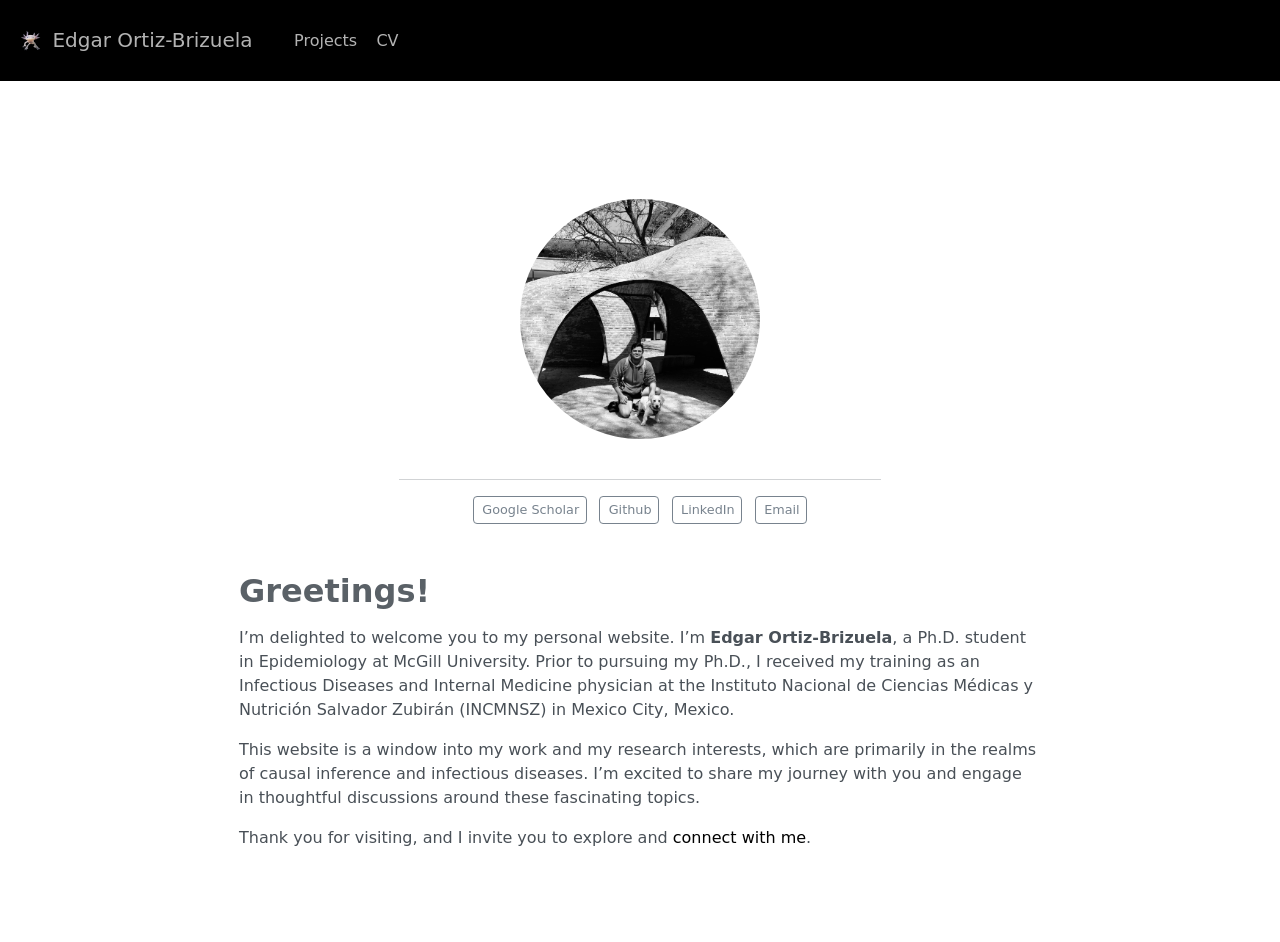
==== docs/index.html @ cc172cfc "Add files via upload" ====
<!DOCTYPE html>
<html xmlns="http://www.w3.org/1999/xhtml" lang="en" xml:lang="en"><head>

<meta charset="utf-8">
<meta name="generator" content="quarto-1.3.433">

<meta name="viewport" content="width=device-width, initial-scale=1.0, user-scalable=yes">


<title>Edgar Ortiz-Brizuela</title>
<style>
code{white-space: pre-wrap;}
span.smallcaps{font-variant: small-caps;}
div.columns{display: flex; gap: min(4vw, 1.5em);}
div.column{flex: auto; overflow-x: auto;}
div.hanging-indent{margin-left: 1.5em; text-indent: -1.5em;}
ul.task-list{list-style: none;}
ul.task-list li input[type="checkbox"] {
  width: 0.8em;
  margin: 0 0.8em 0.2em -1em; /* quarto-specific, see https://github.com/quarto-dev/quarto-cli/issues/4556 */ 
  vertical-align: middle;
}
</style>


<script src="site_libs/quarto-nav/quarto-nav.js"></script>
<script src="site_libs/clipboard/clipboard.min.js"></script>
<script src="site_libs/quarto-search/autocomplete.umd.js"></script>
<script src="site_libs/quarto-search/fuse.min.js"></script>
<script src="site_libs/quarto-search/quarto-search.js"></script>
<meta name="quarto:offset" content="./">
<link href="./img/logo.png" rel="icon" type="image/png">
<script src="site_libs/quarto-html/quarto.js"></script>
<script src="site_libs/quarto-html/popper.min.js"></script>
<script src="site_libs/quarto-html/tippy.umd.min.js"></script>
<link href="site_libs/quarto-html/tippy.css" rel="stylesheet">
<link href="site_libs/quarto-html/quarto-syntax-highlighting.css" rel="stylesheet" id="quarto-text-highlighting-styles">
<script src="site_libs/bootstrap/bootstrap.min.js"></script>
<link href="site_libs/bootstrap/bootstrap-icons.css" rel="stylesheet">
<link href="site_libs/bootstrap/bootstrap.min.css" rel="stylesheet" id="quarto-bootstrap" data-mode="light">
<script id="quarto-search-options" type="application/json">{
  "location": "navbar",
  "copy-button": false,
  "collapse-after": 3,
  "panel-placement": "end",
  "type": "textbox",
  "limit": 20,
  "language": {
    "search-no-results-text": "No results",
    "search-matching-documents-text": "matching documents",
    "search-copy-link-title": "Copy link to search",
    "search-hide-matches-text": "Hide additional matches",
    "search-more-match-text": "more match in this document",
    "search-more-matches-text": "more matches in this document",
    "search-clear-button-title": "Clear",
    "search-detached-cancel-button-title": "Cancel",
    "search-submit-button-title": "Submit",
    "search-label": "Search"
  }
}</script>


</head>

<body class="nav-fixed fullcontent">

<div id="quarto-search-results"></div>
  <header id="quarto-header" class="headroom fixed-top">
    <nav class="navbar navbar-expand-lg navbar-dark ">
      <div class="navbar-container container-fluid">
      <div class="navbar-brand-container">
    <a href="./index.html" class="navbar-brand navbar-brand-logo">
    <img src="./img/logo.png" alt="" class="navbar-logo">
    </a>
    <a class="navbar-brand" href="./index.html">
    <span class="navbar-title">Edgar Ortiz-Brizuela</span>
    </a>
  </div>
            <div id="quarto-search" class="" title="Search"></div>
          <button class="navbar-toggler" type="button" data-bs-toggle="collapse" data-bs-target="#navbarCollapse" aria-controls="navbarCollapse" aria-expanded="false" aria-label="Toggle navigation" onclick="if (window.quartoToggleHeadroom) { window.quartoToggleHeadroom(); }">
  <span class="navbar-toggler-icon"></span>
</button>
          <div class="collapse navbar-collapse" id="navbarCollapse">
            <ul class="navbar-nav navbar-nav-scroll me-auto">
  <li class="nav-item">
    <a class="nav-link" href="./projects/index.html" rel="" target="">
 <span class="menu-text">Projects</span></a>
  </li>  
  <li class="nav-item">
    <a class="nav-link" href="./cv/index.html" rel="" target="">
 <span class="menu-text">CV</span></a>
  </li>  
</ul>
            <ul class="navbar-nav navbar-nav-scroll ms-auto">
  <li class="nav-item compact">
    <a class="nav-link" href="https://scholar.google.com/citations?hl=es&amp;user=rYaloZcAAAAJ" rel="" target=""><i class="bi bi-google" role="img">
</i> 
 <span class="menu-text"></span></a>
  </li>  
  <li class="nav-item compact">
    <a class="nav-link" href="https://twitter.com/OrtizBrizuelaE" rel="" target=""><i class="bi bi-twitter" role="img">
</i> 
 <span class="menu-text"></span></a>
  </li>  
  <li class="nav-item compact">
    <a class="nav-link" href="https://ca.linkedin.com/in/ortiz-brizuela" rel="" target=""><i class="bi bi-linkedin" role="img">
</i> 
 <span class="menu-text"></span></a>
  </li>  
  <li class="nav-item compact">
    <a class="nav-link" href="mailto:edgar.ortiz-brizuela@mail.mcgill.ca" rel="" target=""><i class="bi bi-envelope" role="img" aria-label="email">
</i> 
 <span class="menu-text"></span></a>
  </li>  
</ul>
            <div class="quarto-navbar-tools">
</div>
          </div> <!-- /navcollapse -->
      </div> <!-- /container-fluid -->
    </nav>
</header>
<!-- content -->
<div id="quarto-content" class="quarto-container page-columns page-rows-contents page-layout-article page-navbar">
<!-- sidebar -->
<!-- margin-sidebar -->
    
<!-- main -->
<main class="content" id="quarto-document-content">



<div class="quarto-about-jolla">
  <img src="img/my_image.jpg" class="about-image
  round " style="height: 15em; width: 15em;">
 <div id="about-block">
</div> 
  <hr class="about-sep">
   <div class="about-links">
  <a href="https://scholar.google.com/citations?hl=es&amp;user=rYaloZcAAAAJ" class="about-link" rel="" target="">
    <i class="bi bi-google"></i>
     <span class="about-link-text">Google Scholar</span>
  </a>
  <a href="https://github.com/ortizbrizuela" class="about-link" rel="" target="">
    <i class="bi bi-github"></i>
     <span class="about-link-text">Github</span>
  </a>
  <a href="https://ca.linkedin.com/in/ortiz-brizuela" class="about-link" rel="" target="">
    <i class="bi bi-linkedin"></i>
     <span class="about-link-text">LinkedIn</span>
  </a>
  <a href="mailto:edgar.ortiz-brizuela@mail.mcgill.ca" class="about-link" rel="" target="">
    <i class="bi bi-envelope"></i>
     <span class="about-link-text">Email</span>
  </a>
</div>
</div>

<section id="greetings" class="level1">
<h1>Greetings!</h1>
<p>I’m delighted to welcome you to my personal website. I’m <strong>Edgar Ortiz-Brizuela</strong>, a Ph.D.&nbsp;student in Epidemiology at McGill University. Prior to pursuing my Ph.D., I received my training as an Infectious Diseases and Internal Medicine physician at the Instituto Nacional de Ciencias Médicas y Nutrición Salvador Zubirán (INCMNSZ) in Mexico City, Mexico.</p>
<p>This website is a window into my work and my research interests, which are primarily in the realms of causal inference and infectious diseases. I’m excited to share my journey with you and engage in thoughtful discussions around these fascinating topics.</p>
<p>Thank you for visiting, and I invite you to explore and <a href="mailto:edgar.ortiz-brizuela@mail.mcgill.ca">connect with me</a>.</p>



</section>

</main> <!-- /main -->
<script id="quarto-html-after-body" type="application/javascript">
window.document.addEventListener("DOMContentLoaded", function (event) {
  const toggleBodyColorMode = (bsSheetEl) => {
    const mode = bsSheetEl.getAttribute("data-mode");
    const bodyEl = window.document.querySelector("body");
    if (mode === "dark") {
      bodyEl.classList.add("quarto-dark");
      bodyEl.classList.remove("quarto-light");
    } else {
      bodyEl.classList.add("quarto-light");
      bodyEl.classList.remove("quarto-dark");
    }
  }
  const toggleBodyColorPrimary = () => {
    const bsSheetEl = window.document.querySelector("link#quarto-bootstrap");
    if (bsSheetEl) {
      toggleBodyColorMode(bsSheetEl);
    }
  }
  toggleBodyColorPrimary();  
  const isCodeAnnotation = (el) => {
    for (const clz of el.classList) {
      if (clz.startsWith('code-annotation-')) {                     
        return true;
      }
    }
    return false;
  }
  const clipboard = new window.ClipboardJS('.code-copy-button', {
    text: function(trigger) {
      const codeEl = trigger.previousElementSibling.cloneNode(true);
      for (const childEl of codeEl.children) {
        if (isCodeAnnotation(childEl)) {
          childEl.remove();
        }
      }
      return codeEl.innerText;
    }
  });
  clipboard.on('success', function(e) {
    // button target
    const button = e.trigger;
    // don't keep focus
    button.blur();
    // flash "checked"
    button.classList.add('code-copy-button-checked');
    var currentTitle = button.getAttribute("title");
    button.setAttribute("title", "Copied!");
    let tooltip;
    if (window.bootstrap) {
      button.setAttribute("data-bs-toggle", "tooltip");
      button.setAttribute("data-bs-placement", "left");
      button.setAttribute("data-bs-title", "Copied!");
      tooltip = new bootstrap.Tooltip(button, 
        { trigger: "manual", 
          customClass: "code-copy-button-tooltip",
          offset: [0, -8]});
      tooltip.show();    
    }
    setTimeout(function() {
      if (tooltip) {
        tooltip.hide();
        button.removeAttribute("data-bs-title");
        button.removeAttribute("data-bs-toggle");
        button.removeAttribute("data-bs-placement");
      }
      button.setAttribute("title", currentTitle);
      button.classList.remove('code-copy-button-checked');
    }, 1000);
    // clear code selection
    e.clearSelection();
  });
  function tippyHover(el, contentFn) {
    const config = {
      allowHTML: true,
      content: contentFn,
      maxWidth: 500,
      delay: 100,
      arrow: false,
      appendTo: function(el) {
          return el.parentElement;
      },
      interactive: true,
      interactiveBorder: 10,
      theme: 'quarto',
      placement: 'bottom-start'
    };
    window.tippy(el, config); 
  }
  const noterefs = window.document.querySelectorAll('a[role="doc-noteref"]');
  for (var i=0; i<noterefs.length; i++) {
    const ref = noterefs[i];
    tippyHover(ref, function() {
      // use id or data attribute instead here
      let href = ref.getAttribute('data-footnote-href') || ref.getAttribute('href');
      try { href = new URL(href).hash; } catch {}
      const id = href.replace(/^#\/?/, "");
      const note = window.document.getElementById(id);
      return note.innerHTML;
    });
  }
      let selectedAnnoteEl;
      const selectorForAnnotation = ( cell, annotation) => {
        let cellAttr = 'data-code-cell="' + cell + '"';
        let lineAttr = 'data-code-annotation="' +  annotation + '"';
        const selector = 'span[' + cellAttr + '][' + lineAttr + ']';
        return selector;
      }
      const selectCodeLines = (annoteEl) => {
        const doc = window.document;
        const targetCell = annoteEl.getAttribute("data-target-cell");
        const targetAnnotation = annoteEl.getAttribute("data-target-annotation");
        const annoteSpan = window.document.querySelector(selectorForAnnotation(targetCell, targetAnnotation));
        const lines = annoteSpan.getAttribute("data-code-lines").split(",");
        const lineIds = lines.map((line) => {
          return targetCell + "-" + line;
        })
        let top = null;
        let height = null;
        let parent = null;
        if (lineIds.length > 0) {
            //compute the position of the single el (top and bottom and make a div)
            const el = window.document.getElementById(lineIds[0]);
            top = el.offsetTop;
            height = el.offsetHeight;
            parent = el.parentElement.parentElement;
          if (lineIds.length > 1) {
            const lastEl = window.document.getElementById(lineIds[lineIds.length - 1]);
            const bottom = lastEl.offsetTop + lastEl.offsetHeight;
            height = bottom - top;
          }
          if (top !== null && height !== null && parent !== null) {
            // cook up a div (if necessary) and position it 
            let div = window.document.getElementById("code-annotation-line-highlight");
            if (div === null) {
              div = window.document.createElement("div");
              div.setAttribute("id", "code-annotation-line-highlight");
              div.style.position = 'absolute';
              parent.appendChild(div);
            }
            div.style.top = top - 2 + "px";
            div.style.height = height + 4 + "px";
            let gutterDiv = window.document.getElementById("code-annotation-line-highlight-gutter");
            if (gutterDiv === null) {
              gutterDiv = window.document.createElement("div");
              gutterDiv.setAttribute("id", "code-annotation-line-highlight-gutter");
              gutterDiv.style.position = 'absolute';
              const codeCell = window.document.getElementById(targetCell);
              const gutter = codeCell.querySelector('.code-annotation-gutter');
              gutter.appendChild(gutterDiv);
            }
            gutterDiv.style.top = top - 2 + "px";
            gutterDiv.style.height = height + 4 + "px";
          }
          selectedAnnoteEl = annoteEl;
        }
      };
      const unselectCodeLines = () => {
        const elementsIds = ["code-annotation-line-highlight", "code-annotation-line-highlight-gutter"];
        elementsIds.forEach((elId) => {
          const div = window.document.getElementById(elId);
          if (div) {
            div.remove();
          }
        });
        selectedAnnoteEl = undefined;
      };
      // Attach click handler to the DT
      const annoteDls = window.document.querySelectorAll('dt[data-target-cell]');
      for (const annoteDlNode of annoteDls) {
        annoteDlNode.addEventListener('click', (event) => {
          const clickedEl = event.target;
          if (clickedEl !== selectedAnnoteEl) {
            unselectCodeLines();
            const activeEl = window.document.querySelector('dt[data-target-cell].code-annotation-active');
            if (activeEl) {
              activeEl.classList.remove('code-annotation-active');
            }
            selectCodeLines(clickedEl);
            clickedEl.classList.add('code-annotation-active');
          } else {
            // Unselect the line
            unselectCodeLines();
            clickedEl.classList.remove('code-annotation-active');
          }
        });
      }
  const findCites = (el) => {
    const parentEl = el.parentElement;
    if (parentEl) {
      const cites = parentEl.dataset.cites;
      if (cites) {
        return {
          el,
          cites: cites.split(' ')
        };
      } else {
        return findCites(el.parentElement)
      }
    } else {
      return undefined;
    }
  };
  var bibliorefs = window.document.querySelectorAll('a[role="doc-biblioref"]');
  for (var i=0; i<bibliorefs.length; i++) {
    const ref = bibliorefs[i];
    const citeInfo = findCites(ref);
    if (citeInfo) {
      tippyHover(citeInfo.el, function() {
        var popup = window.document.createElement('div');
        citeInfo.cites.forEach(function(cite) {
          var citeDiv = window.document.createElement('div');
          citeDiv.classList.add('hanging-indent');
          citeDiv.classList.add('csl-entry');
          var biblioDiv = window.document.getElementById('ref-' + cite);
          if (biblioDiv) {
            citeDiv.innerHTML = biblioDiv.innerHTML;
          }
          popup.appendChild(citeDiv);
        });
        return popup.innerHTML;
      });
    }
  }
});
</script>
</div> <!-- /content -->



</body></html>
---- docs/site_libs/quarto-html/tippy.css ----
.tippy-box[data-animation=fade][data-state=hidden]{opacity:0}[data-tippy-root]{max-width:calc(100vw - 10px)}.tippy-box{position:relative;background-color:#333;color:#fff;border-radius:4px;font-size:14px;line-height:1.4;white-space:normal;outline:0;transition-property:transform,visibility,opacity}.tippy-box[data-placement^=top]>.tippy-arrow{bottom:0}.tippy-box[data-placement^=top]>.tippy-arrow:before{bottom:-7px;left:0;border-width:8px 8px 0;border-top-color:initial;transform-origin:center top}.tippy-box[data-placement^=bottom]>.tippy-arrow{top:0}.tippy-box[data-placement^=bottom]>.tippy-arrow:before{top:-7px;left:0;border-width:0 8px 8px;border-bottom-color:initial;transform-origin:center bottom}.tippy-box[data-placement^=left]>.tippy-arrow{right:0}.tippy-box[data-placement^=left]>.tippy-arrow:before{border-width:8px 0 8px 8px;border-left-color:initial;right:-7px;transform-origin:center left}.tippy-box[data-placement^=right]>.tippy-arrow{left:0}.tippy-box[data-placement^=right]>.tippy-arrow:before{left:-7px;border-width:8px 8px 8px 0;border-right-color:initial;transform-origin:center right}.tippy-box[data-inertia][data-state=visible]{transition-timing-function:cubic-bezier(.54,1.5,.38,1.11)}.tippy-arrow{width:16px;height:16px;color:#333}.tippy-arrow:before{content:"";position:absolute;border-color:transparent;border-style:solid}.tippy-content{position:relative;padding:5px 9px;z-index:1}
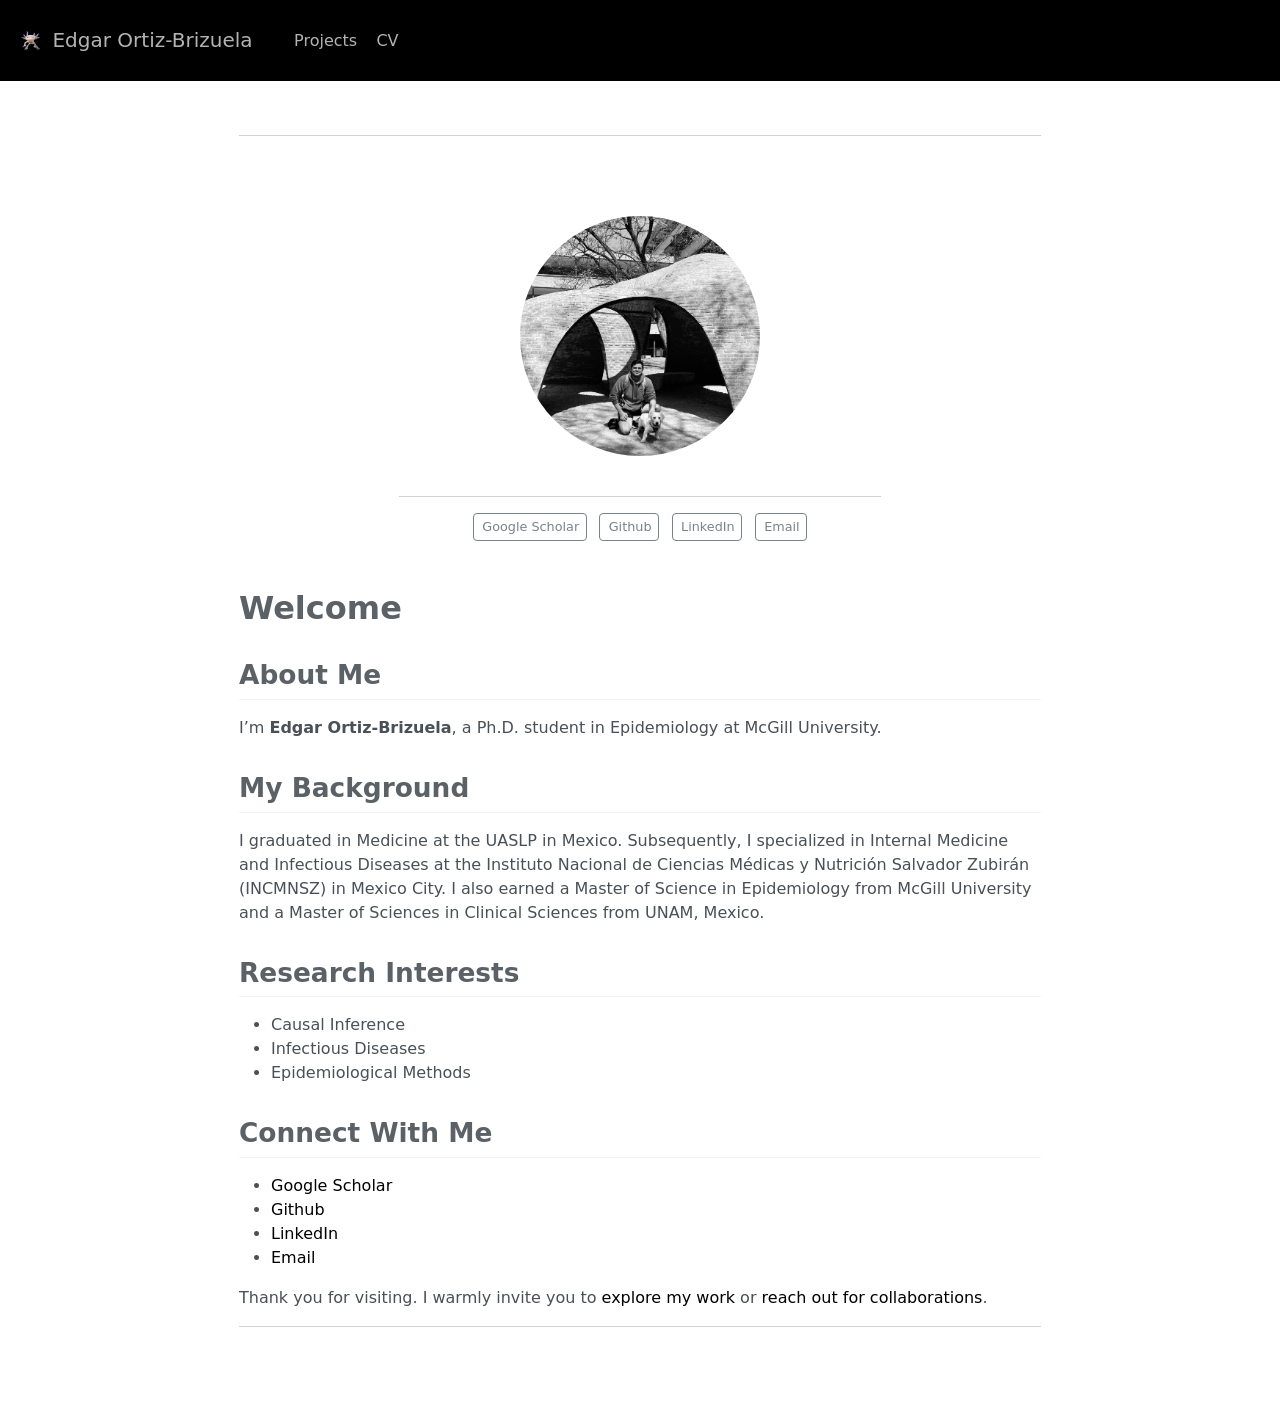
==== commit bc310b48: "update" ====
--- a/docs/index.html
+++ b/docs/index.html
@@ -129,6 +129,7 @@
 
 
 
+<hr>
 <div class="quarto-about-jolla">
   <img src="img/my_image.jpg" class="about-image
   round " style="height: 15em; width: 15em;">
@@ -155,14 +156,38 @@
 </div>
 </div>
 
-<section id="greetings" class="level1">
-<h1>Greetings!</h1>
-<p>I’m delighted to welcome you to my personal website. I’m <strong>Edgar Ortiz-Brizuela</strong>, a Ph.D.&nbsp;student in Epidemiology at McGill University. Prior to pursuing my Ph.D., I received my training as an Infectious Diseases and Internal Medicine physician at the Instituto Nacional de Ciencias Médicas y Nutrición Salvador Zubirán (INCMNSZ) in Mexico City, Mexico.</p>
-<p>This website is a window into my work and my research interests, which are primarily in the realms of causal inference and infectious diseases. I’m excited to share my journey with you and engage in thoughtful discussions around these fascinating topics.</p>
-<p>Thank you for visiting, and I invite you to explore and <a href="mailto:edgar.ortiz-brizuela@mail.mcgill.ca">connect with me</a>.</p>
-
-
-
+<section id="welcome" class="level1">
+<h1>Welcome</h1>
+<section id="about-me" class="level2">
+<h2 data-anchor-id="about-me">About Me</h2>
+<p>I’m <strong>Edgar Ortiz-Brizuela</strong>, a Ph.D.&nbsp;student in Epidemiology at McGill University.</p>
+</section>
+<section id="my-background" class="level2">
+<h2 data-anchor-id="my-background">My Background</h2>
+<p>I graduated in Medicine at the UASLP in Mexico. Subsequently, I specialized in Internal Medicine and Infectious Diseases at the Instituto Nacional de Ciencias Médicas y Nutrición Salvador Zubirán (INCMNSZ) in Mexico City. I also earned a Master of Science in Epidemiology from McGill University and a Master of Sciences in Clinical Sciences from UNAM, Mexico.</p>
+</section>
+<section id="research-interests" class="level2">
+<h2 data-anchor-id="research-interests">Research Interests</h2>
+<ul>
+<li>Causal Inference</li>
+<li>Infectious Diseases</li>
+<li>Epidemiological Methods</li>
+</ul>
+</section>
+<section id="connect-with-me" class="level2">
+<h2 data-anchor-id="connect-with-me">Connect With Me</h2>
+<ul>
+<li><a href="https://scholar.google.com/citations?hl=es&amp;user=rYaloZcAAAAJ">Google Scholar</a></li>
+<li><a href="https://github.com/ortizbrizuela">Github</a></li>
+<li><a href="https://ca.linkedin.com/in/ortiz-brizuela">LinkedIn</a></li>
+<li><a href="mailto:edgar.ortiz-brizuela@mail.mcgill.ca">Email</a></li>
+</ul>
+<p>Thank you for visiting. I warmly invite you to <a href="./publications">explore my work</a> or <a href="mailto:edgar.ortiz-brizuela@mail.mcgill.ca">reach out for collaborations</a>.</p>
+<hr>
+
+
+
+</section>
 </section>
 
 </main> <!-- /main -->
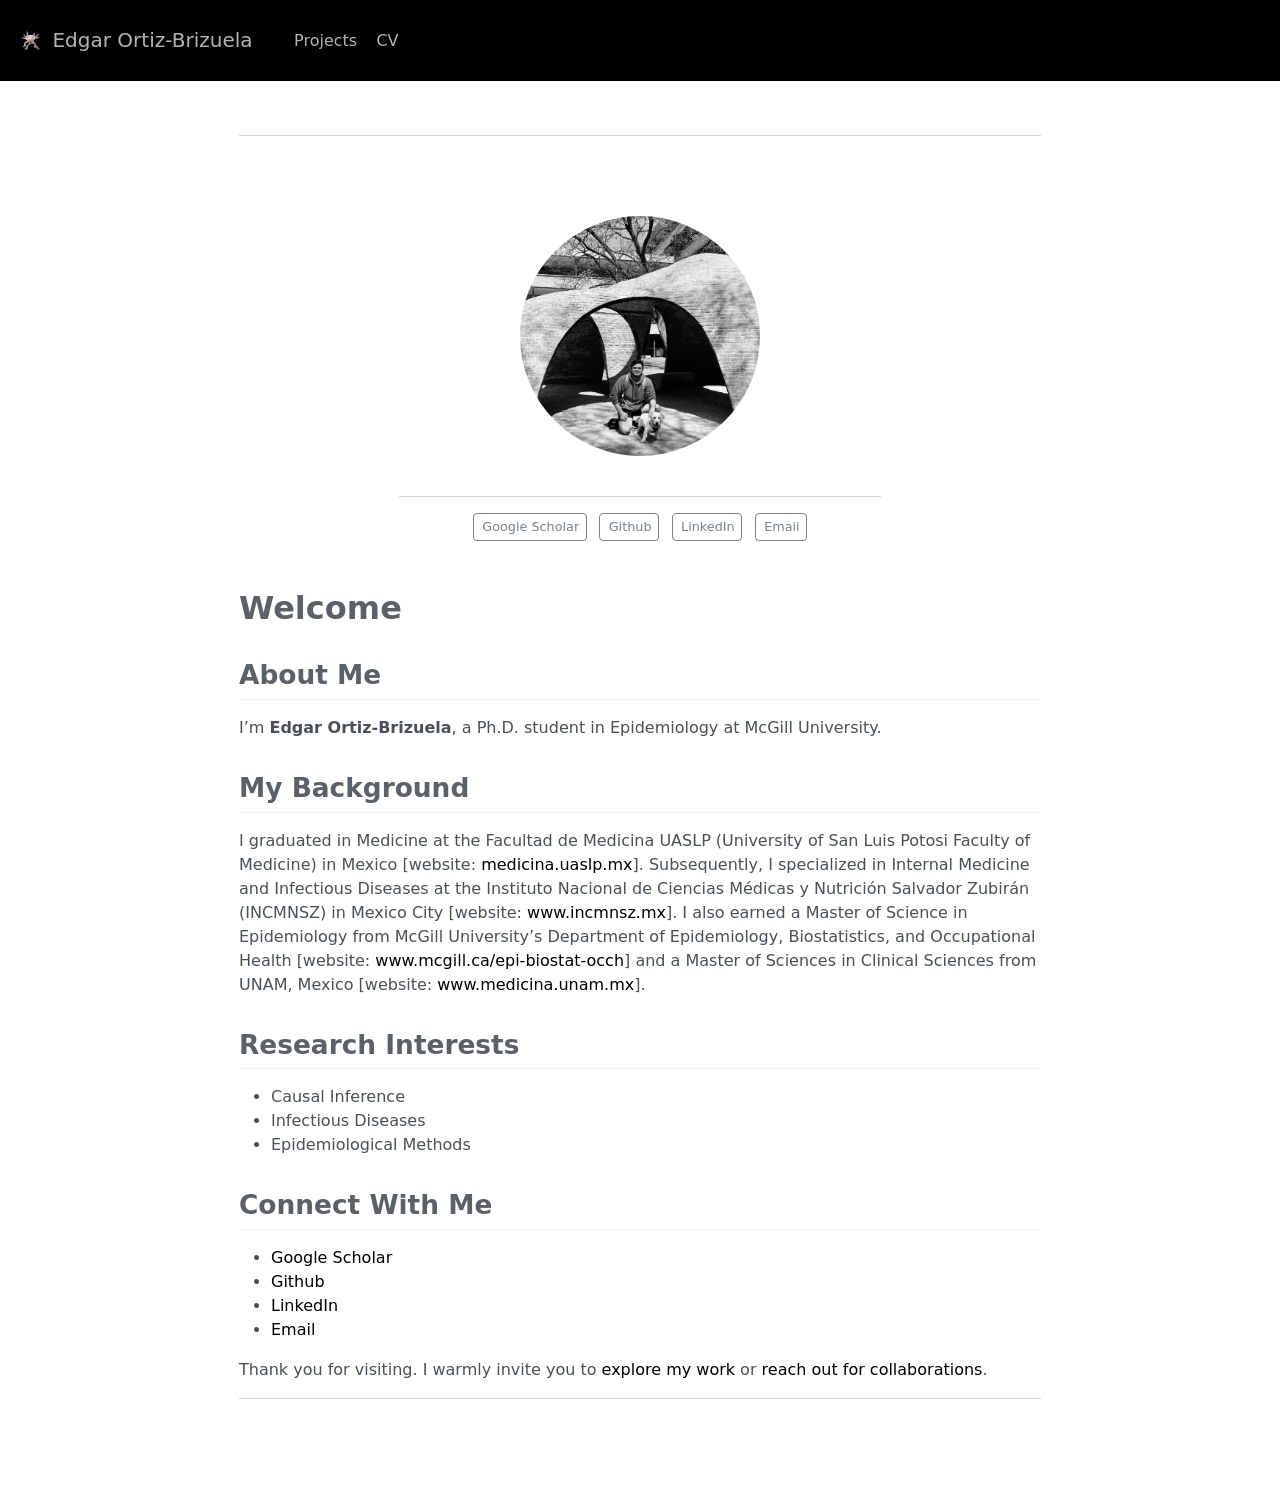
==== commit 082a565a: "update" ====
--- a/docs/index.html
+++ b/docs/index.html
@@ -164,7 +164,7 @@
 </section>
 <section id="my-background" class="level2">
 <h2 data-anchor-id="my-background">My Background</h2>
-<p>I graduated in Medicine at the UASLP in Mexico. Subsequently, I specialized in Internal Medicine and Infectious Diseases at the Instituto Nacional de Ciencias Médicas y Nutrición Salvador Zubirán (INCMNSZ) in Mexico City. I also earned a Master of Science in Epidemiology from McGill University and a Master of Sciences in Clinical Sciences from UNAM, Mexico.</p>
+<p>I graduated in Medicine at the Facultad de Medicina UASLP (University of San Luis Potosi Faculty of Medicine) in Mexico [website: <a href="https://www.medicina.uaslp.mx/#gsc.tab=0">medicina.uaslp.mx</a>]. Subsequently, I specialized in Internal Medicine and Infectious Diseases at the Instituto Nacional de Ciencias Médicas y Nutrición Salvador Zubirán (INCMNSZ) in Mexico City [website: <a href="http://www.incmnsz.mx/">www.incmnsz.mx</a>]. I also earned a Master of Science in Epidemiology from McGill University’s Department of Epidemiology, Biostatistics, and Occupational Health [website: <a href="https://www.mcgill.ca/epi-biostat-occh/">www.mcgill.ca/epi-biostat-occh</a>] and a Master of Sciences in Clinical Sciences from UNAM, Mexico [website: <a href="http://www.facmed.unam.mx">www.medicina.unam.mx</a>].</p>
 </section>
 <section id="research-interests" class="level2">
 <h2 data-anchor-id="research-interests">Research Interests</h2>
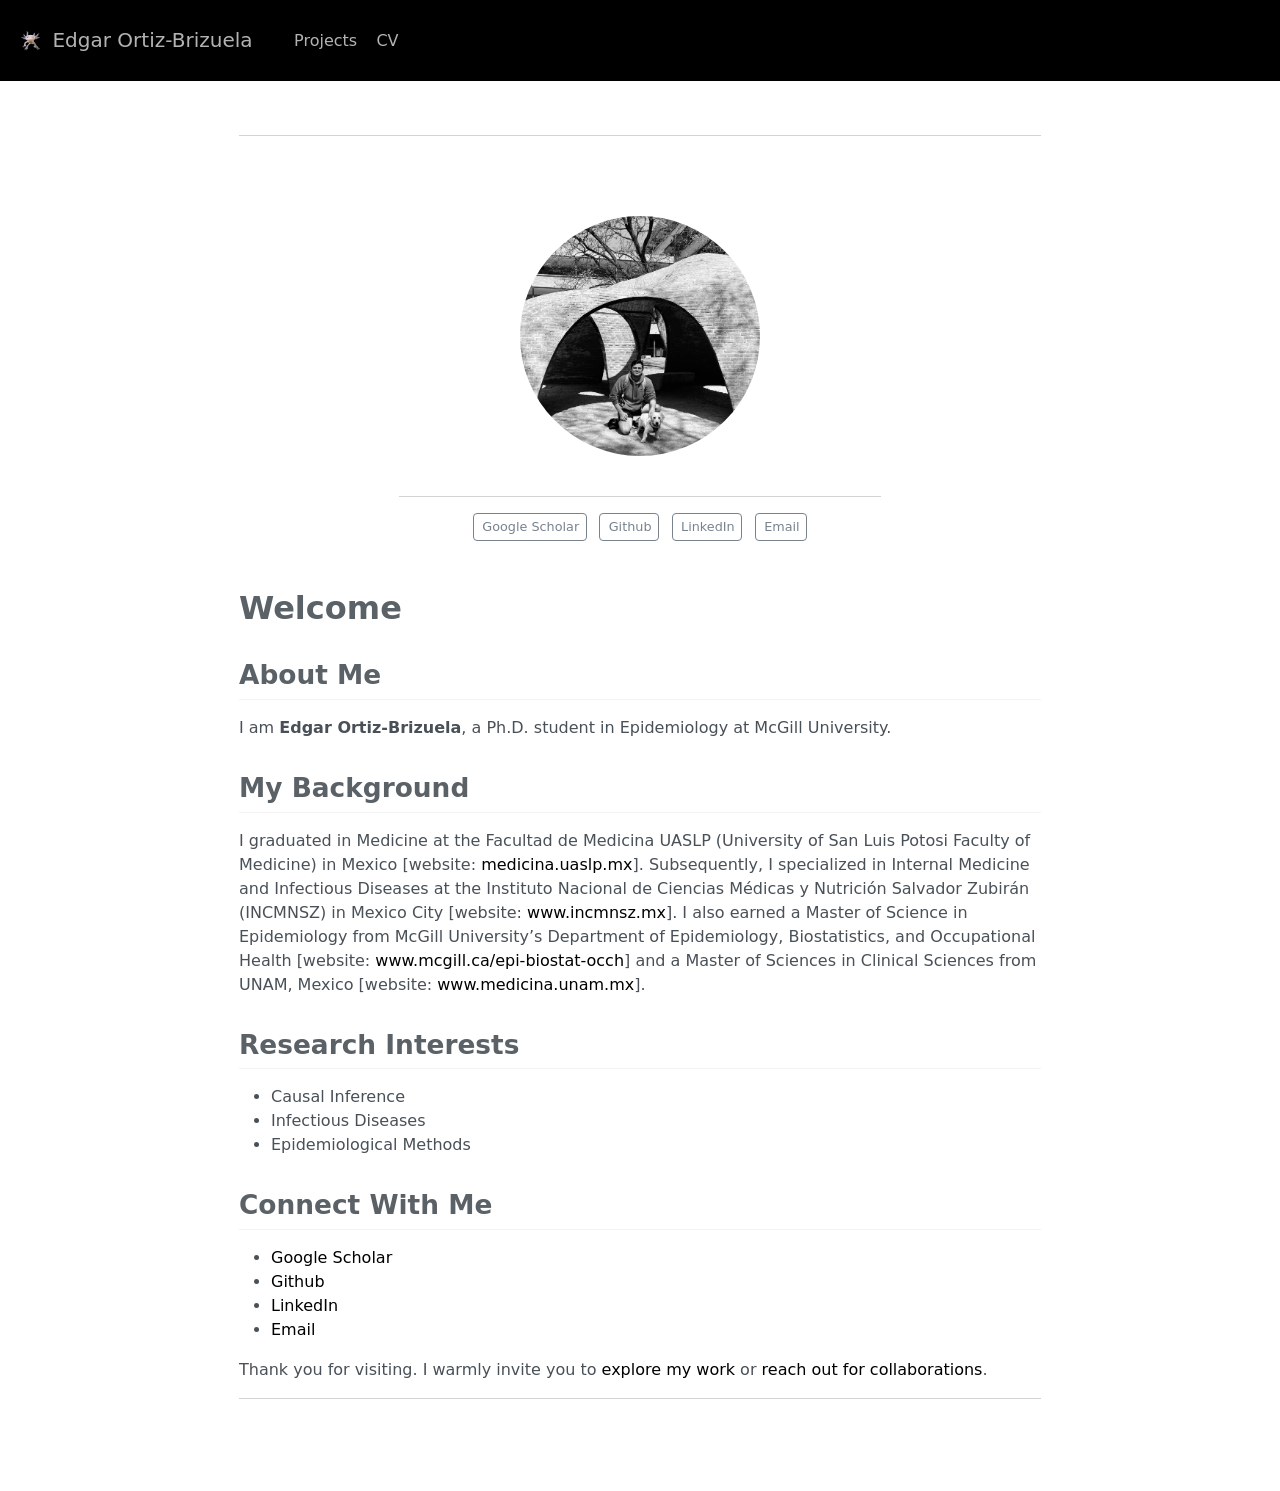
==== commit 4e218b9c: "update" ====
--- a/docs/index.html
+++ b/docs/index.html
@@ -160,7 +160,7 @@
 <h1>Welcome</h1>
 <section id="about-me" class="level2">
 <h2 data-anchor-id="about-me">About Me</h2>
-<p>I’m <strong>Edgar Ortiz-Brizuela</strong>, a Ph.D.&nbsp;student in Epidemiology at McGill University.</p>
+<p>I am <strong>Edgar Ortiz-Brizuela</strong>, a Ph.D.&nbsp;student in Epidemiology at McGill University.</p>
 </section>
 <section id="my-background" class="level2">
 <h2 data-anchor-id="my-background">My Background</h2>
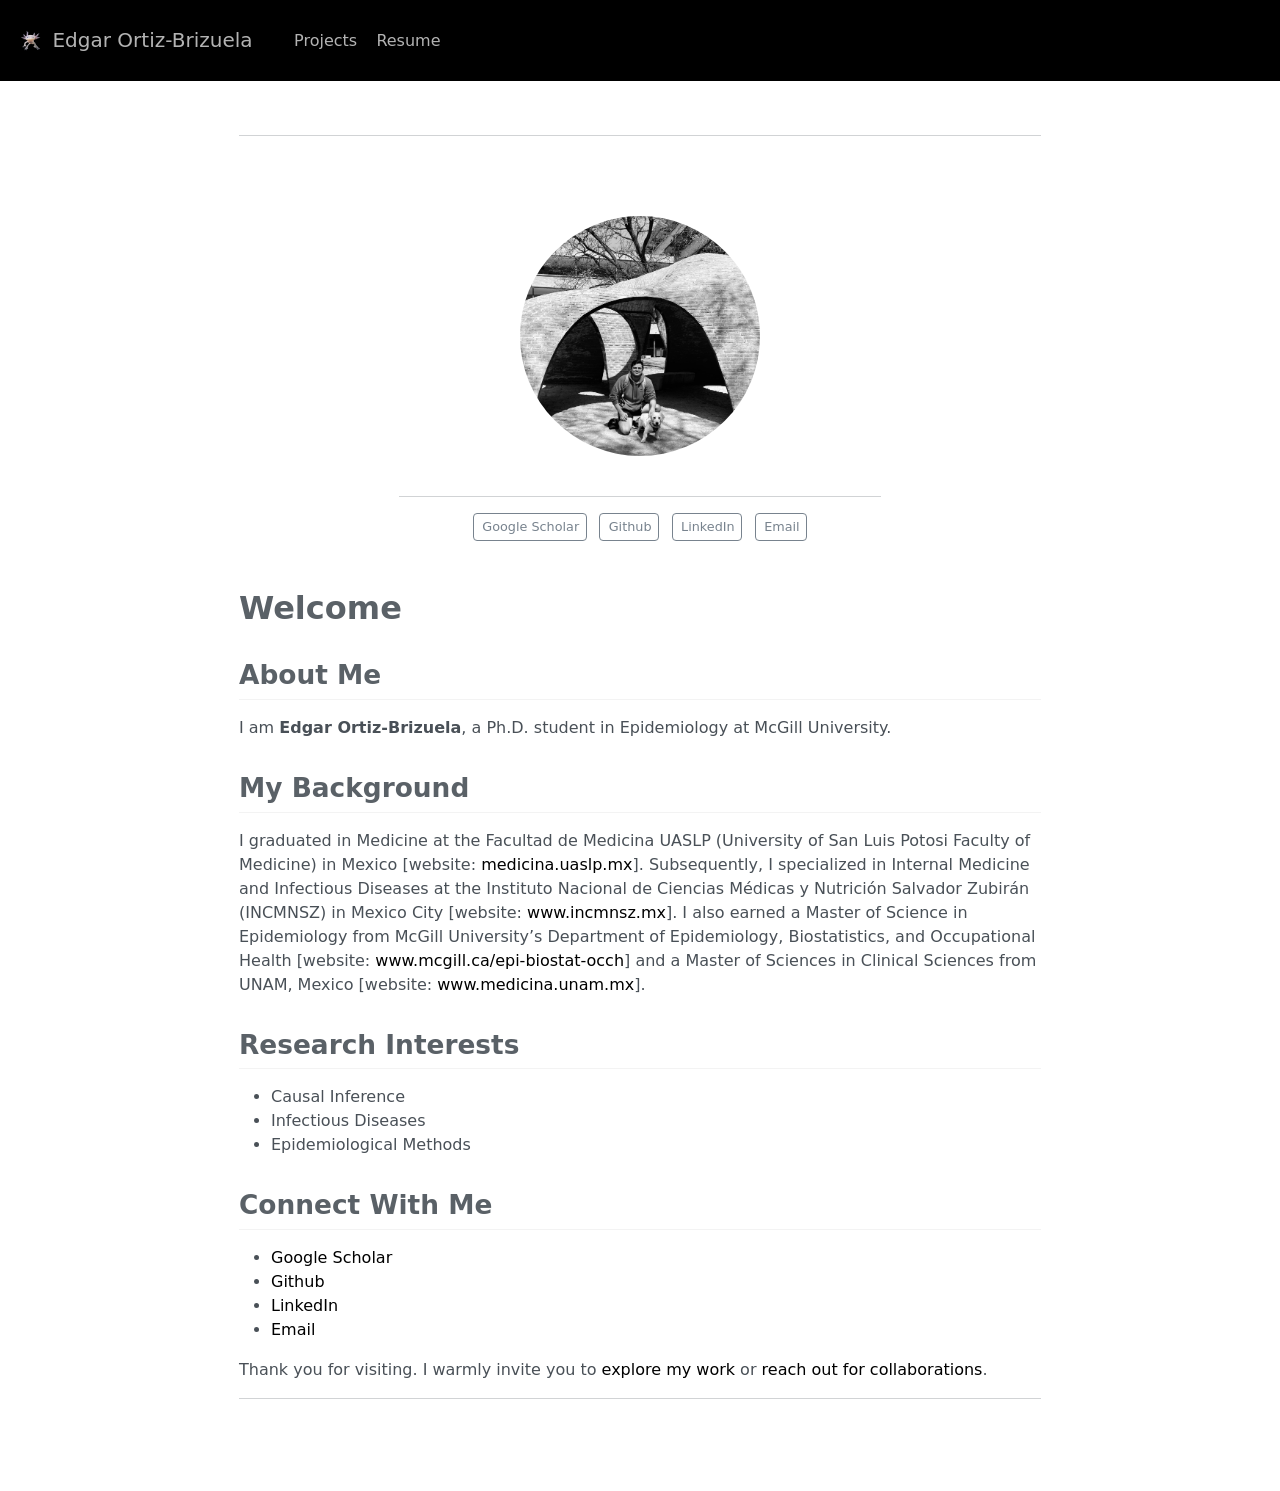
==== commit 5be0e87b: "update" ====
--- a/docs/index.html
+++ b/docs/index.html
@@ -88,7 +88,7 @@
   </li>  
   <li class="nav-item">
     <a class="nav-link" href="./cv/index.html" rel="" target="">
- <span class="menu-text">CV</span></a>
+ <span class="menu-text">Resume</span></a>
   </li>  
 </ul>
             <ul class="navbar-nav navbar-nav-scroll ms-auto">
@@ -182,7 +182,7 @@
 <li><a href="https://ca.linkedin.com/in/ortiz-brizuela">LinkedIn</a></li>
 <li><a href="mailto:edgar.ortiz-brizuela@mail.mcgill.ca">Email</a></li>
 </ul>
-<p>Thank you for visiting. I warmly invite you to <a href="./publications">explore my work</a> or <a href="mailto:edgar.ortiz-brizuela@mail.mcgill.ca">reach out for collaborations</a>.</p>
+<p>Thank you for visiting. I warmly invite you to <a href="https://scholar.google.com/citations?hl=es&amp;user=rYaloZcAAAAJ">explore my work</a> or <a href="mailto:edgar.ortiz-brizuela@mail.mcgill.ca">reach out for collaborations</a>.</p>
 <hr>
 
 
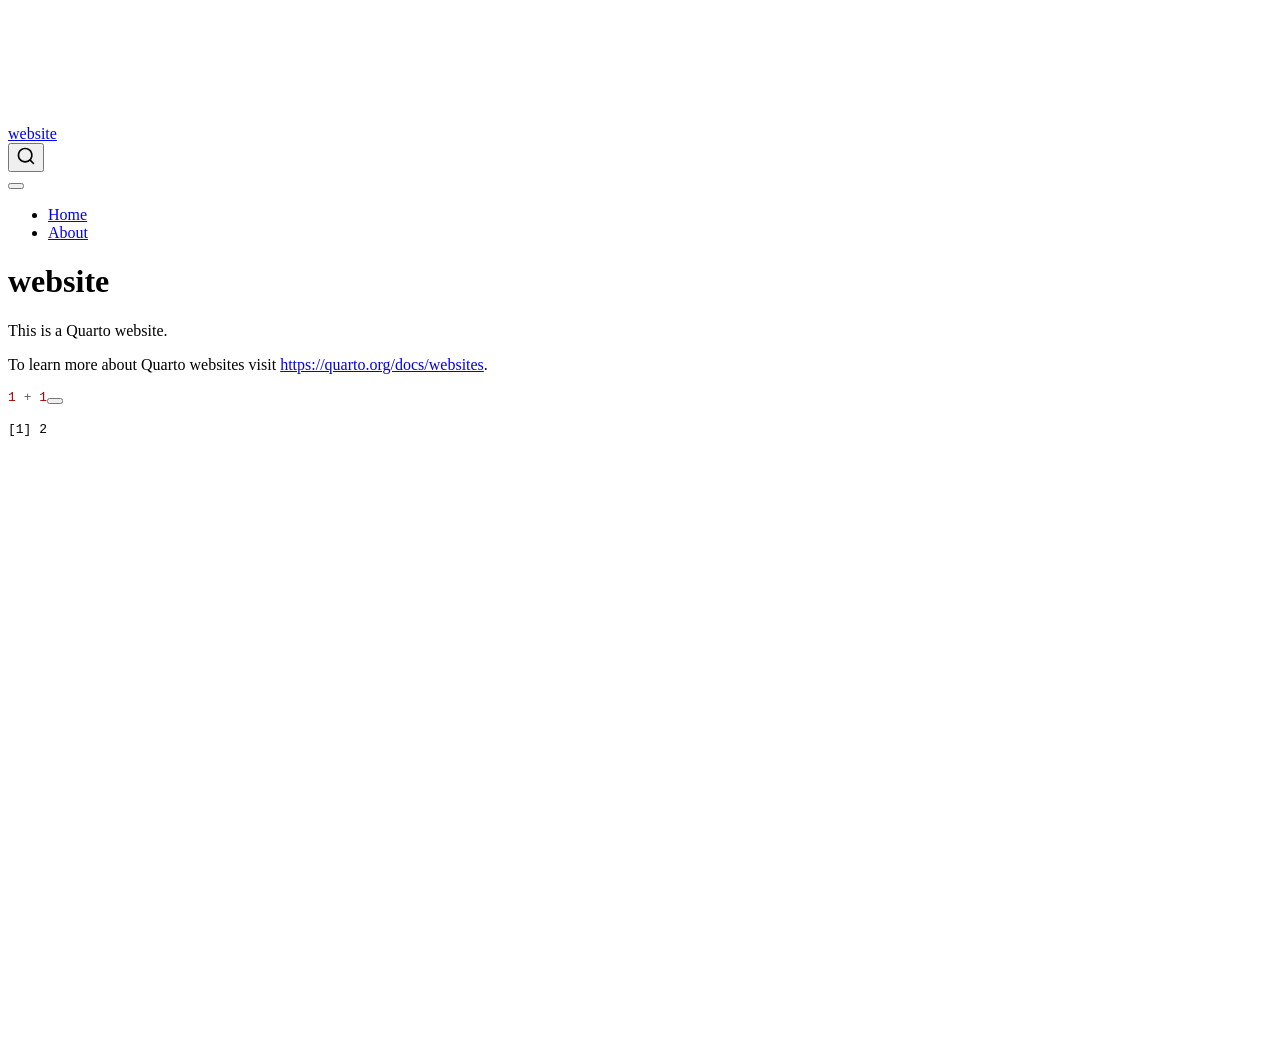
==== commit d088bb03: "initial website" ====
--- a/docs/index.html
+++ b/docs/index.html
@@ -2,12 +2,12 @@
 <html xmlns="http://www.w3.org/1999/xhtml" lang="en" xml:lang="en"><head>
 
 <meta charset="utf-8">
-<meta name="generator" content="quarto-1.3.433">
+<meta name="generator" content="quarto-1.5.54">
 
 <meta name="viewport" content="width=device-width, initial-scale=1.0, user-scalable=yes">
 
 
-<title>Edgar Ortiz-Brizuela</title>
+<title>website</title>
 <style>
 code{white-space: pre-wrap;}
 span.smallcaps{font-variant: small-caps;}
@@ -20,19 +20,54 @@
   margin: 0 0.8em 0.2em -1em; /* quarto-specific, see https://github.com/quarto-dev/quarto-cli/issues/4556 */ 
   vertical-align: middle;
 }
+/* CSS for syntax highlighting */
+pre > code.sourceCode { white-space: pre; position: relative; }
+pre > code.sourceCode > span { line-height: 1.25; }
+pre > code.sourceCode > span:empty { height: 1.2em; }
+.sourceCode { overflow: visible; }
+code.sourceCode > span { color: inherit; text-decoration: inherit; }
+div.sourceCode { margin: 1em 0; }
+pre.sourceCode { margin: 0; }
+@media screen {
+div.sourceCode { overflow: auto; }
+}
+@media print {
+pre > code.sourceCode { white-space: pre-wrap; }
+pre > code.sourceCode > span { display: inline-block; text-indent: -5em; padding-left: 5em; }
+}
+pre.numberSource code
+  { counter-reset: source-line 0; }
+pre.numberSource code > span
+  { position: relative; left: -4em; counter-increment: source-line; }
+pre.numberSource code > span > a:first-child::before
+  { content: counter(source-line);
+    position: relative; left: -1em; text-align: right; vertical-align: baseline;
+    border: none; display: inline-block;
+    -webkit-touch-callout: none; -webkit-user-select: none;
+    -khtml-user-select: none; -moz-user-select: none;
+    -ms-user-select: none; user-select: none;
+    padding: 0 4px; width: 4em;
+  }
+pre.numberSource { margin-left: 3em;  padding-left: 4px; }
+div.sourceCode
+  {   }
+@media screen {
+pre > code.sourceCode > span > a:first-child::before { text-decoration: underline; }
+}
 </style>
 
 
 <script src="site_libs/quarto-nav/quarto-nav.js"></script>
+<script src="site_libs/quarto-nav/headroom.min.js"></script>
 <script src="site_libs/clipboard/clipboard.min.js"></script>
 <script src="site_libs/quarto-search/autocomplete.umd.js"></script>
 <script src="site_libs/quarto-search/fuse.min.js"></script>
 <script src="site_libs/quarto-search/quarto-search.js"></script>
 <meta name="quarto:offset" content="./">
-<link href="./img/logo.png" rel="icon" type="image/png">
 <script src="site_libs/quarto-html/quarto.js"></script>
 <script src="site_libs/quarto-html/popper.min.js"></script>
 <script src="site_libs/quarto-html/tippy.umd.min.js"></script>
+<script src="site_libs/quarto-html/anchor.min.js"></script>
 <link href="site_libs/quarto-html/tippy.css" rel="stylesheet">
 <link href="site_libs/quarto-html/quarto-syntax-highlighting.css" rel="stylesheet" id="quarto-text-highlighting-styles">
 <script src="site_libs/bootstrap/bootstrap.min.js"></script>
@@ -43,8 +78,14 @@
   "copy-button": false,
   "collapse-after": 3,
   "panel-placement": "end",
-  "type": "textbox",
-  "limit": 20,
+  "type": "overlay",
+  "limit": 50,
+  "keyboard-shortcut": [
+    "f",
+    "/",
+    "s"
+  ],
+  "show-item-context": false,
   "language": {
     "search-no-results-text": "No results",
     "search-matching-documents-text": "matching documents",
@@ -53,6 +94,7 @@
     "search-more-match-text": "more match in this document",
     "search-more-matches-text": "more matches in this document",
     "search-clear-button-title": "Clear",
+    "search-text-placeholder": "",
     "search-detached-cancel-button-title": "Cancel",
     "search-submit-button-title": "Submit",
     "search-label": "Search"
@@ -60,62 +102,38 @@
 }</script>
 
 
+<link rel="stylesheet" href="styles.css">
 </head>
 
-<body class="nav-fixed fullcontent">
+<body class="nav-fixed">
 
 <div id="quarto-search-results"></div>
   <header id="quarto-header" class="headroom fixed-top">
-    <nav class="navbar navbar-expand-lg navbar-dark ">
+    <nav class="navbar navbar-expand-lg " data-bs-theme="dark">
       <div class="navbar-container container-fluid">
-      <div class="navbar-brand-container">
-    <a href="./index.html" class="navbar-brand navbar-brand-logo">
-    <img src="./img/logo.png" alt="" class="navbar-logo">
-    </a>
+      <div class="navbar-brand-container mx-auto">
     <a class="navbar-brand" href="./index.html">
-    <span class="navbar-title">Edgar Ortiz-Brizuela</span>
+    <span class="navbar-title">website</span>
     </a>
   </div>
             <div id="quarto-search" class="" title="Search"></div>
-          <button class="navbar-toggler" type="button" data-bs-toggle="collapse" data-bs-target="#navbarCollapse" aria-controls="navbarCollapse" aria-expanded="false" aria-label="Toggle navigation" onclick="if (window.quartoToggleHeadroom) { window.quartoToggleHeadroom(); }">
+          <button class="navbar-toggler" type="button" data-bs-toggle="collapse" data-bs-target="#navbarCollapse" aria-controls="navbarCollapse" role="menu" aria-expanded="false" aria-label="Toggle navigation" onclick="if (window.quartoToggleHeadroom) { window.quartoToggleHeadroom(); }">
   <span class="navbar-toggler-icon"></span>
 </button>
           <div class="collapse navbar-collapse" id="navbarCollapse">
             <ul class="navbar-nav navbar-nav-scroll me-auto">
   <li class="nav-item">
-    <a class="nav-link" href="./projects/index.html" rel="" target="">
- <span class="menu-text">Projects</span></a>
+    <a class="nav-link active" href="./index.html" aria-current="page"> 
+<span class="menu-text">Home</span></a>
   </li>  
   <li class="nav-item">
-    <a class="nav-link" href="./cv/index.html" rel="" target="">
- <span class="menu-text">Resume</span></a>
+    <a class="nav-link" href="./about.html"> 
+<span class="menu-text">About</span></a>
   </li>  
 </ul>
-            <ul class="navbar-nav navbar-nav-scroll ms-auto">
-  <li class="nav-item compact">
-    <a class="nav-link" href="https://scholar.google.com/citations?hl=es&amp;user=rYaloZcAAAAJ" rel="" target=""><i class="bi bi-google" role="img">
-</i> 
- <span class="menu-text"></span></a>
-  </li>  
-  <li class="nav-item compact">
-    <a class="nav-link" href="https://twitter.com/OrtizBrizuelaE" rel="" target=""><i class="bi bi-twitter" role="img">
-</i> 
- <span class="menu-text"></span></a>
-  </li>  
-  <li class="nav-item compact">
-    <a class="nav-link" href="https://ca.linkedin.com/in/ortiz-brizuela" rel="" target=""><i class="bi bi-linkedin" role="img">
-</i> 
- <span class="menu-text"></span></a>
-  </li>  
-  <li class="nav-item compact">
-    <a class="nav-link" href="mailto:edgar.ortiz-brizuela@mail.mcgill.ca" rel="" target=""><i class="bi bi-envelope" role="img" aria-label="email">
-</i> 
- <span class="menu-text"></span></a>
-  </li>  
-</ul>
+          </div> <!-- /navcollapse -->
             <div class="quarto-navbar-tools">
 </div>
-          </div> <!-- /navcollapse -->
       </div> <!-- /container-fluid -->
     </nav>
 </header>
@@ -123,72 +141,41 @@
 <div id="quarto-content" class="quarto-container page-columns page-rows-contents page-layout-article page-navbar">
 <!-- sidebar -->
 <!-- margin-sidebar -->
-    
+    <div id="quarto-margin-sidebar" class="sidebar margin-sidebar zindex-bottom">
+        
+    </div>
 <!-- main -->
 <main class="content" id="quarto-document-content">
 
-
-
-<hr>
-<div class="quarto-about-jolla">
-  <img src="img/my_image.jpg" class="about-image
-  round " style="height: 15em; width: 15em;">
- <div id="about-block">
-</div> 
-  <hr class="about-sep">
-   <div class="about-links">
-  <a href="https://scholar.google.com/citations?hl=es&amp;user=rYaloZcAAAAJ" class="about-link" rel="" target="">
-    <i class="bi bi-google"></i>
-     <span class="about-link-text">Google Scholar</span>
-  </a>
-  <a href="https://github.com/ortizbrizuela" class="about-link" rel="" target="">
-    <i class="bi bi-github"></i>
-     <span class="about-link-text">Github</span>
-  </a>
-  <a href="https://ca.linkedin.com/in/ortiz-brizuela" class="about-link" rel="" target="">
-    <i class="bi bi-linkedin"></i>
-     <span class="about-link-text">LinkedIn</span>
-  </a>
-  <a href="mailto:edgar.ortiz-brizuela@mail.mcgill.ca" class="about-link" rel="" target="">
-    <i class="bi bi-envelope"></i>
-     <span class="about-link-text">Email</span>
-  </a>
+<header id="title-block-header" class="quarto-title-block default">
+<div class="quarto-title">
+<h1 class="title">website</h1>
+</div>
+
+
+
+<div class="quarto-title-meta">
+
+    
+  
+    
+  </div>
+  
+
+
+</header>
+
+
+<p>This is a Quarto website.</p>
+<p>To learn more about Quarto websites visit <a href="https://quarto.org/docs/websites" class="uri">https://quarto.org/docs/websites</a>.</p>
+<div class="cell">
+<div class="sourceCode cell-code" id="cb1"><pre class="sourceCode r code-with-copy"><code class="sourceCode r"><span id="cb1-1"><a href="#cb1-1" aria-hidden="true" tabindex="-1"></a><span class="dv">1</span> <span class="sc">+</span> <span class="dv">1</span></span></code><button title="Copy to Clipboard" class="code-copy-button"><i class="bi"></i></button></pre></div>
+<div class="cell-output cell-output-stdout">
+<pre><code>[1] 2</code></pre>
 </div>
 </div>
 
-<section id="welcome" class="level1">
-<h1>Welcome</h1>
-<section id="about-me" class="level2">
-<h2 data-anchor-id="about-me">About Me</h2>
-<p>I am <strong>Edgar Ortiz-Brizuela</strong>, a Ph.D.&nbsp;student in Epidemiology at McGill University.</p>
-</section>
-<section id="my-background" class="level2">
-<h2 data-anchor-id="my-background">My Background</h2>
-<p>I graduated in Medicine at the Facultad de Medicina UASLP (University of San Luis Potosi Faculty of Medicine) in Mexico [website: <a href="https://www.medicina.uaslp.mx/#gsc.tab=0">medicina.uaslp.mx</a>]. Subsequently, I specialized in Internal Medicine and Infectious Diseases at the Instituto Nacional de Ciencias Médicas y Nutrición Salvador Zubirán (INCMNSZ) in Mexico City [website: <a href="http://www.incmnsz.mx/">www.incmnsz.mx</a>]. I also earned a Master of Science in Epidemiology from McGill University’s Department of Epidemiology, Biostatistics, and Occupational Health [website: <a href="https://www.mcgill.ca/epi-biostat-occh/">www.mcgill.ca/epi-biostat-occh</a>] and a Master of Sciences in Clinical Sciences from UNAM, Mexico [website: <a href="http://www.facmed.unam.mx">www.medicina.unam.mx</a>].</p>
-</section>
-<section id="research-interests" class="level2">
-<h2 data-anchor-id="research-interests">Research Interests</h2>
-<ul>
-<li>Causal Inference</li>
-<li>Infectious Diseases</li>
-<li>Epidemiological Methods</li>
-</ul>
-</section>
-<section id="connect-with-me" class="level2">
-<h2 data-anchor-id="connect-with-me">Connect With Me</h2>
-<ul>
-<li><a href="https://scholar.google.com/citations?hl=es&amp;user=rYaloZcAAAAJ">Google Scholar</a></li>
-<li><a href="https://github.com/ortizbrizuela">Github</a></li>
-<li><a href="https://ca.linkedin.com/in/ortiz-brizuela">LinkedIn</a></li>
-<li><a href="mailto:edgar.ortiz-brizuela@mail.mcgill.ca">Email</a></li>
-</ul>
-<p>Thank you for visiting. I warmly invite you to <a href="https://scholar.google.com/citations?hl=es&amp;user=rYaloZcAAAAJ">explore my work</a> or <a href="mailto:edgar.ortiz-brizuela@mail.mcgill.ca">reach out for collaborations</a>.</p>
-<hr>
-
-
-
-</section>
-</section>
+
 
 </main> <!-- /main -->
 <script id="quarto-html-after-body" type="application/javascript">
@@ -211,6 +198,13 @@
     }
   }
   toggleBodyColorPrimary();  
+  const icon = "";
+  const anchorJS = new window.AnchorJS();
+  anchorJS.options = {
+    placement: 'right',
+    icon: icon
+  };
+  anchorJS.add('.anchored');
   const isCodeAnnotation = (el) => {
     for (const clz of el.classList) {
       if (clz.startsWith('code-annotation-')) {                     
@@ -219,18 +213,7 @@
     }
     return false;
   }
-  const clipboard = new window.ClipboardJS('.code-copy-button', {
-    text: function(trigger) {
-      const codeEl = trigger.previousElementSibling.cloneNode(true);
-      for (const childEl of codeEl.children) {
-        if (isCodeAnnotation(childEl)) {
-          childEl.remove();
-        }
-      }
-      return codeEl.innerText;
-    }
-  });
-  clipboard.on('success', function(e) {
+  const onCopySuccess = function(e) {
     // button target
     const button = e.trigger;
     // don't keep focus
@@ -262,11 +245,50 @@
     }, 1000);
     // clear code selection
     e.clearSelection();
+  }
+  const getTextToCopy = function(trigger) {
+      const codeEl = trigger.previousElementSibling.cloneNode(true);
+      for (const childEl of codeEl.children) {
+        if (isCodeAnnotation(childEl)) {
+          childEl.remove();
+        }
+      }
+      return codeEl.innerText;
+  }
+  const clipboard = new window.ClipboardJS('.code-copy-button:not([data-in-quarto-modal])', {
+    text: getTextToCopy
   });
-  function tippyHover(el, contentFn) {
+  clipboard.on('success', onCopySuccess);
+  if (window.document.getElementById('quarto-embedded-source-code-modal')) {
+    // For code content inside modals, clipBoardJS needs to be initialized with a container option
+    // TODO: Check when it could be a function (https://github.com/zenorocha/clipboard.js/issues/860)
+    const clipboardModal = new window.ClipboardJS('.code-copy-button[data-in-quarto-modal]', {
+      text: getTextToCopy,
+      container: window.document.getElementById('quarto-embedded-source-code-modal')
+    });
+    clipboardModal.on('success', onCopySuccess);
+  }
+    var localhostRegex = new RegExp(/^(?:http|https):\/\/localhost\:?[0-9]*\//);
+    var mailtoRegex = new RegExp(/^mailto:/);
+      var filterRegex = new RegExp('/' + window.location.host + '/');
+    var isInternal = (href) => {
+        return filterRegex.test(href) || localhostRegex.test(href) || mailtoRegex.test(href);
+    }
+    // Inspect non-navigation links and adorn them if external
+ 	var links = window.document.querySelectorAll('a[href]:not(.nav-link):not(.navbar-brand):not(.toc-action):not(.sidebar-link):not(.sidebar-item-toggle):not(.pagination-link):not(.no-external):not([aria-hidden]):not(.dropdown-item):not(.quarto-navigation-tool):not(.about-link)');
+    for (var i=0; i<links.length; i++) {
+      const link = links[i];
+      if (!isInternal(link.href)) {
+        // undo the damage that might have been done by quarto-nav.js in the case of
+        // links that we want to consider external
+        if (link.dataset.originalHref !== undefined) {
+          link.href = link.dataset.originalHref;
+        }
+      }
+    }
+  function tippyHover(el, contentFn, onTriggerFn, onUntriggerFn) {
     const config = {
       allowHTML: true,
-      content: contentFn,
       maxWidth: 500,
       delay: 100,
       arrow: false,
@@ -276,8 +298,17 @@
       interactive: true,
       interactiveBorder: 10,
       theme: 'quarto',
-      placement: 'bottom-start'
+      placement: 'bottom-start',
     };
+    if (contentFn) {
+      config.content = contentFn;
+    }
+    if (onTriggerFn) {
+      config.onTrigger = onTriggerFn;
+    }
+    if (onUntriggerFn) {
+      config.onUntrigger = onUntriggerFn;
+    }
     window.tippy(el, config); 
   }
   const noterefs = window.document.querySelectorAll('a[role="doc-noteref"]');
@@ -289,7 +320,130 @@
       try { href = new URL(href).hash; } catch {}
       const id = href.replace(/^#\/?/, "");
       const note = window.document.getElementById(id);
-      return note.innerHTML;
+      if (note) {
+        return note.innerHTML;
+      } else {
+        return "";
+      }
+    });
+  }
+  const xrefs = window.document.querySelectorAll('a.quarto-xref');
+  const processXRef = (id, note) => {
+    // Strip column container classes
+    const stripColumnClz = (el) => {
+      el.classList.remove("page-full", "page-columns");
+      if (el.children) {
+        for (const child of el.children) {
+          stripColumnClz(child);
+        }
+      }
+    }
+    stripColumnClz(note)
+    if (id === null || id.startsWith('sec-')) {
+      // Special case sections, only their first couple elements
+      const container = document.createElement("div");
+      if (note.children && note.children.length > 2) {
+        container.appendChild(note.children[0].cloneNode(true));
+        for (let i = 1; i < note.children.length; i++) {
+          const child = note.children[i];
+          if (child.tagName === "P" && child.innerText === "") {
+            continue;
+          } else {
+            container.appendChild(child.cloneNode(true));
+            break;
+          }
+        }
+        if (window.Quarto?.typesetMath) {
+          window.Quarto.typesetMath(container);
+        }
+        return container.innerHTML
+      } else {
+        if (window.Quarto?.typesetMath) {
+          window.Quarto.typesetMath(note);
+        }
+        return note.innerHTML;
+      }
+    } else {
+      // Remove any anchor links if they are present
+      const anchorLink = note.querySelector('a.anchorjs-link');
+      if (anchorLink) {
+        anchorLink.remove();
+      }
+      if (window.Quarto?.typesetMath) {
+        window.Quarto.typesetMath(note);
+      }
+      // TODO in 1.5, we should make sure this works without a callout special case
+      if (note.classList.contains("callout")) {
+        return note.outerHTML;
+      } else {
+        return note.innerHTML;
+      }
+    }
+  }
+  for (var i=0; i<xrefs.length; i++) {
+    const xref = xrefs[i];
+    tippyHover(xref, undefined, function(instance) {
+      instance.disable();
+      let url = xref.getAttribute('href');
+      let hash = undefined; 
+      if (url.startsWith('#')) {
+        hash = url;
+      } else {
+        try { hash = new URL(url).hash; } catch {}
+      }
+      if (hash) {
+        const id = hash.replace(/^#\/?/, "");
+        const note = window.document.getElementById(id);
+        if (note !== null) {
+          try {
+            const html = processXRef(id, note.cloneNode(true));
+            instance.setContent(html);
+          } finally {
+            instance.enable();
+            instance.show();
+          }
+        } else {
+          // See if we can fetch this
+          fetch(url.split('#')[0])
+          .then(res => res.text())
+          .then(html => {
+            const parser = new DOMParser();
+            const htmlDoc = parser.parseFromString(html, "text/html");
+            const note = htmlDoc.getElementById(id);
+            if (note !== null) {
+              const html = processXRef(id, note);
+              instance.setContent(html);
+            } 
+          }).finally(() => {
+            instance.enable();
+            instance.show();
+          });
+        }
+      } else {
+        // See if we can fetch a full url (with no hash to target)
+        // This is a special case and we should probably do some content thinning / targeting
+        fetch(url)
+        .then(res => res.text())
+        .then(html => {
+          const parser = new DOMParser();
+          const htmlDoc = parser.parseFromString(html, "text/html");
+          const note = htmlDoc.querySelector('main.content');
+          if (note !== null) {
+            // This should only happen for chapter cross references
+            // (since there is no id in the URL)
+            // remove the first header
+            if (note.children.length > 0 && note.children[0].tagName === "HEADER") {
+              note.children[0].remove();
+            }
+            const html = processXRef(null, note);
+            instance.setContent(html);
+          } 
+        }).finally(() => {
+          instance.enable();
+          instance.show();
+        });
+      }
+    }, function(instance) {
     });
   }
       let selectedAnnoteEl;
@@ -333,6 +487,7 @@
             }
             div.style.top = top - 2 + "px";
             div.style.height = height + 4 + "px";
+            div.style.left = 0;
             let gutterDiv = window.document.getElementById("code-annotation-line-highlight-gutter");
             if (gutterDiv === null) {
               gutterDiv = window.document.createElement("div");
@@ -358,6 +513,32 @@
         });
         selectedAnnoteEl = undefined;
       };
+        // Handle positioning of the toggle
+    window.addEventListener(
+      "resize",
+      throttle(() => {
+        elRect = undefined;
+        if (selectedAnnoteEl) {
+          selectCodeLines(selectedAnnoteEl);
+        }
+      }, 10)
+    );
+    function throttle(fn, ms) {
+    let throttle = false;
+    let timer;
+      return (...args) => {
+        if(!throttle) { // first call gets through
+            fn.apply(this, args);
+            throttle = true;
+        } else { // all the others get throttled
+            if(timer) clearTimeout(timer); // cancel #2
+            timer = setTimeout(() => {
+              fn.apply(this, args);
+              timer = throttle = false;
+            }, ms);
+        }
+      };
+    }
       // Attach click handler to the DT
       const annoteDls = window.document.querySelectorAll('dt[data-target-cell]');
       for (const annoteDlNode of annoteDls) {
@@ -421,4 +602,5 @@
 
 
 
+
 </body></html>
--- a/docs/site_libs/quarto-html/quarto-syntax-highlighting.css
+++ b/docs/site_libs/quarto-html/quarto-syntax-highlighting.css
@@ -0,0 +1,205 @@
+/* quarto syntax highlight colors */
+:root {
+  --quarto-hl-ot-color: #003B4F;
+  --quarto-hl-at-color: #657422;
+  --quarto-hl-ss-color: #20794D;
+  --quarto-hl-an-color: #5E5E5E;
+  --quarto-hl-fu-color: #4758AB;
+  --quarto-hl-st-color: #20794D;
+  --quarto-hl-cf-color: #003B4F;
+  --quarto-hl-op-color: #5E5E5E;
+  --quarto-hl-er-color: #AD0000;
+  --quarto-hl-bn-color: #AD0000;
+  --quarto-hl-al-color: #AD0000;
+  --quarto-hl-va-color: #111111;
+  --quarto-hl-bu-color: inherit;
+  --quarto-hl-ex-color: inherit;
+  --quarto-hl-pp-color: #AD0000;
+  --quarto-hl-in-color: #5E5E5E;
+  --quarto-hl-vs-color: #20794D;
+  --quarto-hl-wa-color: #5E5E5E;
+  --quarto-hl-do-color: #5E5E5E;
+  --quarto-hl-im-color: #00769E;
+  --quarto-hl-ch-color: #20794D;
+  --quarto-hl-dt-color: #AD0000;
+  --quarto-hl-fl-color: #AD0000;
+  --quarto-hl-co-color: #5E5E5E;
+  --quarto-hl-cv-color: #5E5E5E;
+  --quarto-hl-cn-color: #8f5902;
+  --quarto-hl-sc-color: #5E5E5E;
+  --quarto-hl-dv-color: #AD0000;
+  --quarto-hl-kw-color: #003B4F;
+}
+
+/* other quarto variables */
+:root {
+  --quarto-font-monospace: SFMono-Regular, Menlo, Monaco, Consolas, "Liberation Mono", "Courier New", monospace;
+}
+
+pre > code.sourceCode > span {
+  color: #003B4F;
+}
+
+code span {
+  color: #003B4F;
+}
+
+code.sourceCode > span {
+  color: #003B4F;
+}
+
+div.sourceCode,
+div.sourceCode pre.sourceCode {
+  color: #003B4F;
+}
+
+code span.ot {
+  color: #003B4F;
+  font-style: inherit;
+}
+
+code span.at {
+  color: #657422;
+  font-style: inherit;
+}
+
+code span.ss {
+  color: #20794D;
+  font-style: inherit;
+}
+
+code span.an {
+  color: #5E5E5E;
+  font-style: inherit;
+}
+
+code span.fu {
+  color: #4758AB;
+  font-style: inherit;
+}
+
+code span.st {
+  color: #20794D;
+  font-style: inherit;
+}
+
+code span.cf {
+  color: #003B4F;
+  font-weight: bold;
+  font-style: inherit;
+}
+
+code span.op {
+  color: #5E5E5E;
+  font-style: inherit;
+}
+
+code span.er {
+  color: #AD0000;
+  font-style: inherit;
+}
+
+code span.bn {
+  color: #AD0000;
+  font-style: inherit;
+}
+
+code span.al {
+  color: #AD0000;
+  font-style: inherit;
+}
+
+code span.va {
+  color: #111111;
+  font-style: inherit;
+}
+
+code span.bu {
+  font-style: inherit;
+}
+
+code span.ex {
+  font-style: inherit;
+}
+
+code span.pp {
+  color: #AD0000;
+  font-style: inherit;
+}
+
+code span.in {
+  color: #5E5E5E;
+  font-style: inherit;
+}
+
+code span.vs {
+  color: #20794D;
+  font-style: inherit;
+}
+
+code span.wa {
+  color: #5E5E5E;
+  font-style: italic;
+}
+
+code span.do {
+  color: #5E5E5E;
+  font-style: italic;
+}
+
+code span.im {
+  color: #00769E;
+  font-style: inherit;
+}
+
+code span.ch {
+  color: #20794D;
+  font-style: inherit;
+}
+
+code span.dt {
+  color: #AD0000;
+  font-style: inherit;
+}
+
+code span.fl {
+  color: #AD0000;
+  font-style: inherit;
+}
+
+code span.co {
+  color: #5E5E5E;
+  font-style: inherit;
+}
+
+code span.cv {
+  color: #5E5E5E;
+  font-style: italic;
+}
+
+code span.cn {
+  color: #8f5902;
+  font-style: inherit;
+}
+
+code span.sc {
+  color: #5E5E5E;
+  font-style: inherit;
+}
+
+code span.dv {
+  color: #AD0000;
+  font-style: inherit;
+}
+
+code span.kw {
+  color: #003B4F;
+  font-weight: bold;
+  font-style: inherit;
+}
+
+.prevent-inlining {
+  content: "</";
+}
+
+/*# sourceMappingURL=debc5d5d77c3f9108843748ff7464032.css.map */
--- a/docs/styles.css
+++ b/docs/styles.css
@@ -0,0 +1 @@
+/* css styles */
